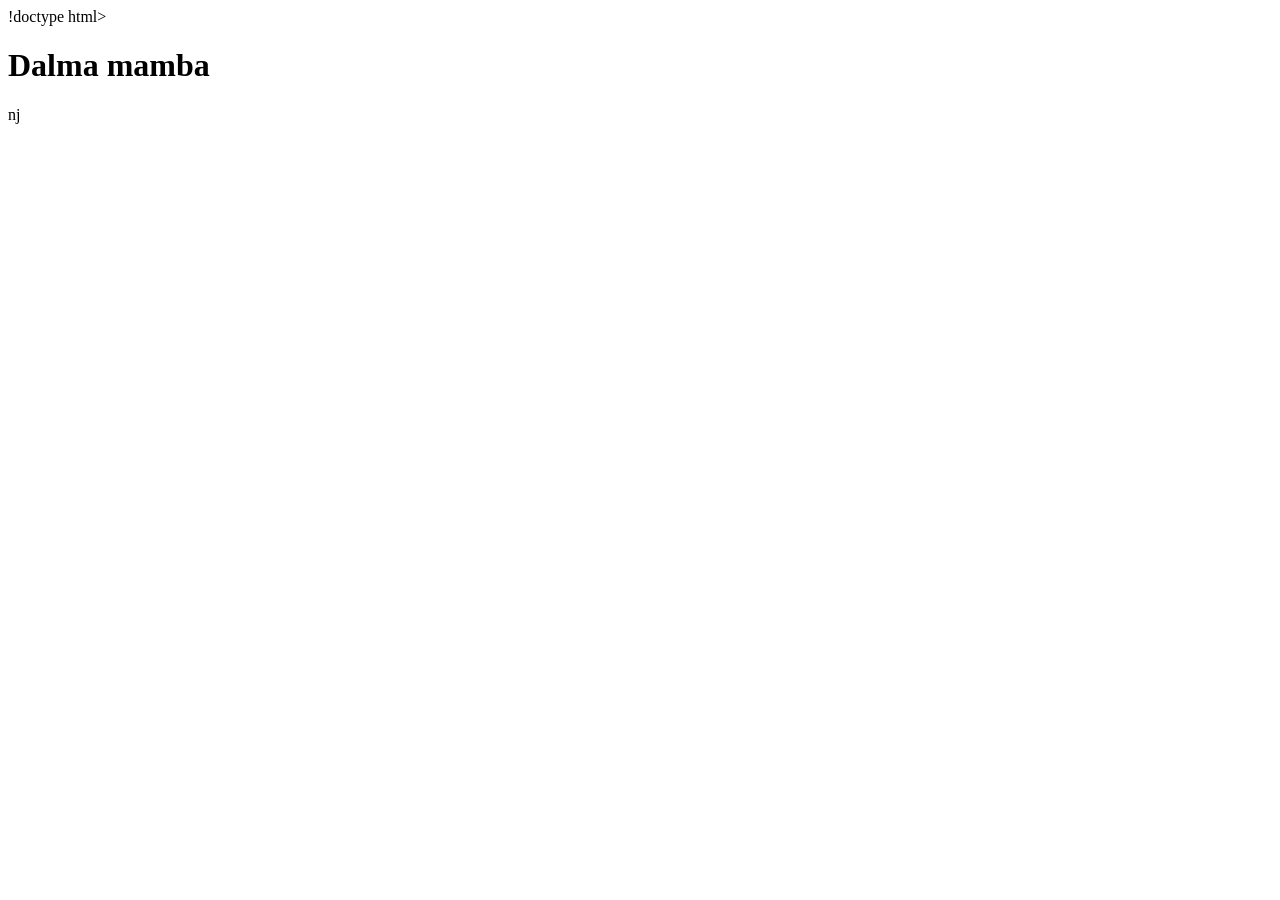
==== index.html @ f19797d3 "index.html" ====
!doctype html>
<html lang="en">
<head>
    <meta charset="UTF-8">
    <meta name="viewport" content="width=device-width, initial-scale=1.0">
    <title>Document</title>
</head>
<body>
    <h1>Dalma mamba</h1>

</body>
</html>nj
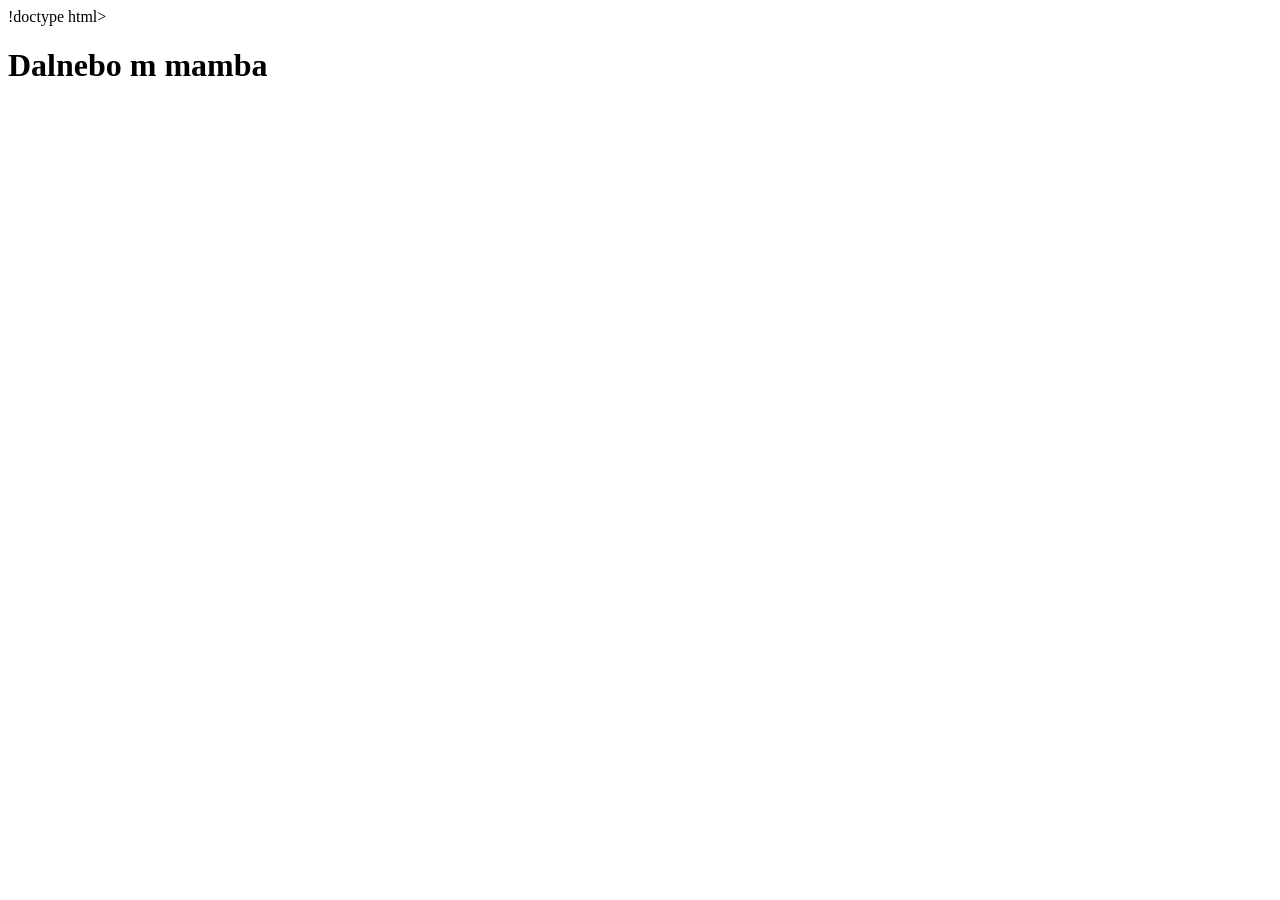
==== commit adc9495e: "intial commit" ====
--- a/index.html
+++ b/index.html
@@ -6,7 +6,7 @@
     <title>Document</title>
 </head>
 <body>
-    <h1>Dalma mamba</h1>
+    <h1>Dalnebo m mamba</h1>
 
 </body>
-</html>nj+</html>
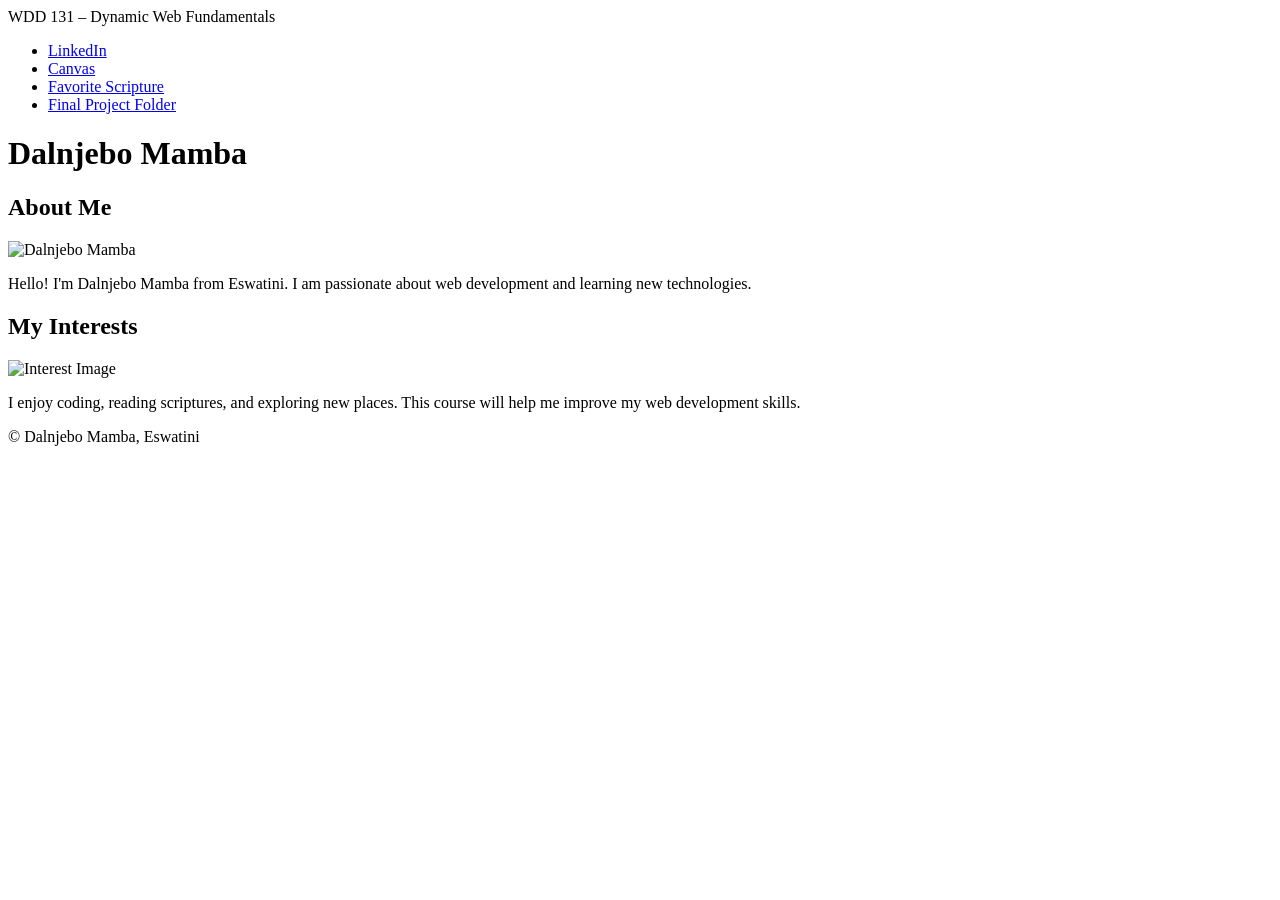
==== commit 07e3c30f: "wdd131 dynamic fundementals" ====
--- a/index.html
+++ b/index.html
@@ -1,12 +1,42 @@
-!doctype html>
+<!doctype html>
 <html lang="en">
 <head>
     <meta charset="UTF-8">
     <meta name="viewport" content="width=device-width, initial-scale=1.0">
-    <title>Document</title>
+    <title>WDD 131 – Dynamic Web Fundamentals – Dalnjebo Mamba</title>
+    <meta name="description" content="WDD 131 – Dynamic Web Fundamentals. Dalnjebo Mamba. Course resources, assignments, and web development learning.">
+    <meta name="author" content="Dalnjebo Mamba">
+    <link rel="stylesheet" href="styles/base.css">
 </head>
 <body>
-    <h1>Dalnebo m mamba</h1>
-
+    <header>
+        <span id="course-title">WDD 131 – Dynamic Web Fundamentals</span>
+        <nav>
+            <ul>
+                <li><a href="https://www.linkedin.com/in/YOUR-LINKEDIN" target="_blank">LinkedIn</a></li>
+                <li><a href="https://byupw.instructure.com/" target="_blank">Canvas</a></li>
+                <li><a href="https://www.churchofjesuschrist.org/study/scriptures/bofm/1-ne/3?lang=eng&id=p7#p7" target="_blank">Favorite Scripture</a></li>
+                <li><a href="#">Final Project Folder</a></li>
+            </ul>
+        </nav>
+    </header>
+    <main>
+        <h1>Dalnjebo Mamba</h1>
+        <section class="card">
+            <h2>About Me</h2>
+            <img src="images/profile.jpg" alt="Dalnjebo Mamba" width="200">
+            <p>Hello! I'm Dalnjebo Mamba from Eswatini. I am passionate about web development and learning new technologies.</p>
+        </section>
+        <section class="card">
+            <h2>My Interests</h2>
+            <img src="images/interest.jpg" alt="Interest Image" width="200">
+            <p>I enjoy coding, reading scriptures, and exploring new places. This course will help me improve my web development skills.</p>
+        </section>
+    </main>
+    <footer>
+        <p>&copy; <span id="currentyear"></span> Dalnjebo Mamba, Eswatini</p>
+        <p id="lastModified"></p>
+    </footer>
+    <script src="scripts/getdates.js"></script>
 </body>
 </html>
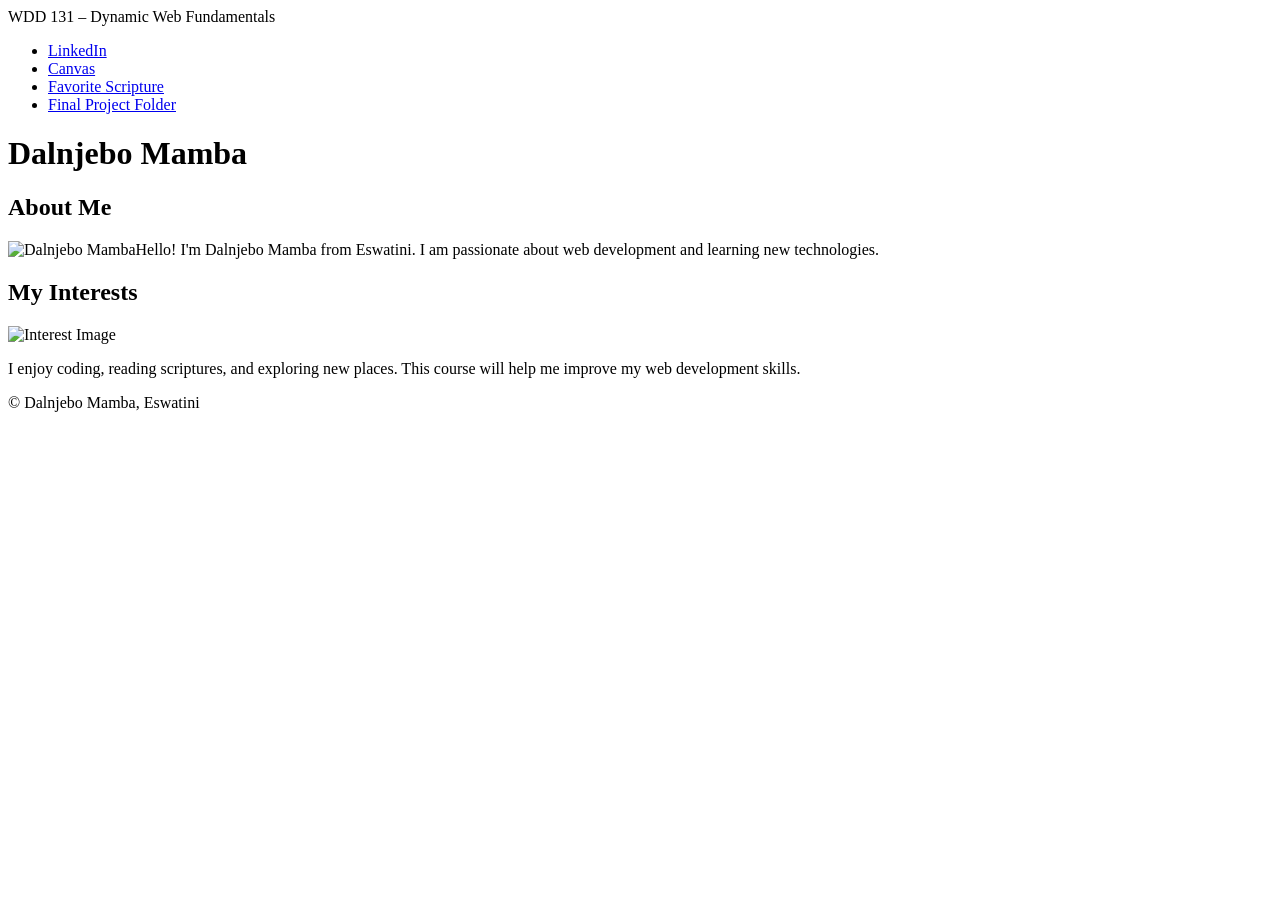
==== commit bfa50351: "dynamic" ====
--- a/index.html
+++ b/index.html
@@ -6,7 +6,13 @@
     <title>WDD 131 – Dynamic Web Fundamentals – Dalnjebo Mamba</title>
     <meta name="description" content="WDD 131 – Dynamic Web Fundamentals. Dalnjebo Mamba. Course resources, assignments, and web development learning.">
     <meta name="author" content="Dalnjebo Mamba">
+
+    <link rel="preconnect" href="https://fonts.googleapis.com">
+    <link rel="preconnect" href="https://fonts.gstatic.com" crossorigin>
+    <link href="https://fonts.googleapis.com/css2?family=Merriweather:wght@400;700&family=Roboto:wght@400;500&display=swap" rel="stylesheet">
+
     <link rel="stylesheet" href="styles/base.css">
+    <script src="scripts/getdates.js" defer></script>
 </head>
 <body>
     <header>
@@ -24,7 +30,7 @@
         <h1>Dalnjebo Mamba</h1>
         <section class="card">
             <h2>About Me</h2>
-            <img src="images/profile.jpg" alt="Dalnjebo Mamba" width="200">
+            <img src="images/photo.jpg" alt="Dalnjebo Mamba" 
             <p>Hello! I'm Dalnjebo Mamba from Eswatini. I am passionate about web development and learning new technologies.</p>
         </section>
         <section class="card">
@@ -37,6 +43,5 @@
         <p>&copy; <span id="currentyear"></span> Dalnjebo Mamba, Eswatini</p>
         <p id="lastModified"></p>
     </footer>
-    <script src="scripts/getdates.js"></script>
 </body>
 </html>
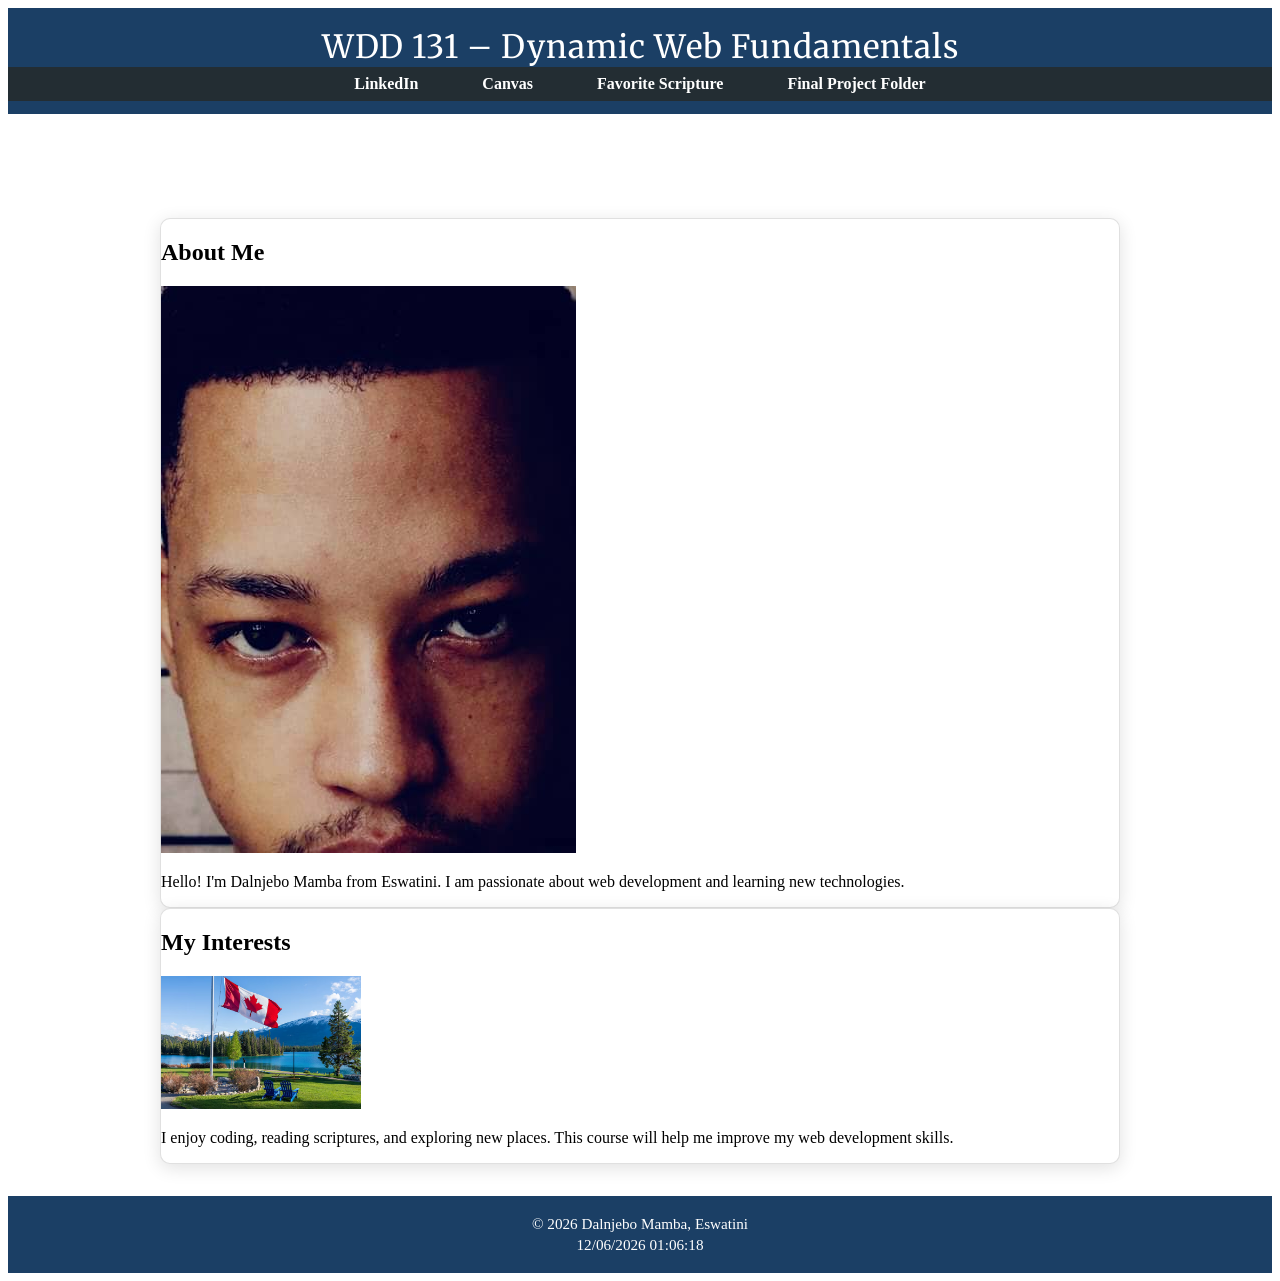
==== commit 1479ec15: "Dynamic programming" ====
--- a/index.html
+++ b/index.html
@@ -11,8 +11,8 @@
     <link rel="preconnect" href="https://fonts.gstatic.com" crossorigin>
     <link href="https://fonts.googleapis.com/css2?family=Merriweather:wght@400;700&family=Roboto:wght@400;500&display=swap" rel="stylesheet">
 
-    <link rel="stylesheet" href="styles/base.css">
-    <script src="scripts/getdates.js" defer></script>
+    <link rel="stylesheet" href="wdd131/styles/base.css">
+    <script src="wdd131/scripts/getdates.js" defer></script>
 </head>
 <body>
     <header>
@@ -30,12 +30,12 @@
         <h1>Dalnjebo Mamba</h1>
         <section class="card">
             <h2>About Me</h2>
-            <img src="images/photo.jpg" alt="Dalnjebo Mamba" 
+            <img src="wdd131/images/photo.jpg" alt="Dalnjebo Mamba">
             <p>Hello! I'm Dalnjebo Mamba from Eswatini. I am passionate about web development and learning new technologies.</p>
         </section>
         <section class="card">
             <h2>My Interests</h2>
-            <img src="images/interest.jpg" alt="Interest Image" width="200">
+            <img src="wdd131/images/interest.avif" alt="Interest Image" width="200">
             <p>I enjoy coding, reading scriptures, and exploring new places. This course will help me improve my web development skills.</p>
         </section>
     </main>
--- a/wdd131/styles/base.css
+++ b/wdd131/styles/base.css
@@ -0,0 +1,134 @@
+<link rel="preconnect" href="https://fonts.googleapis.com">
+<link rel="preconnect" href="https://fonts.gstatic.com" crossorigin>
+<link href="https://fonts.googleapis.com/css2?family=Merriweather:wght@400;700&family=Roboto:wght@400;500&display=swap" rel="stylesheet">
+
+/* Google Fonts */
+@import url('https://fonts.googleapis.com/css2?family=Merriweather:wght@400;700&family=Roboto:wght@400;500&display=swap');
+
+body {
+    font-family: 'Roboto', Arial, sans-serif;
+    background: #0f3a59;
+    color: #1b1b1b;
+    margin: 0;
+    padding: 0;
+}
+
+header {
+    background: #1b3f65;
+    color: #fff;
+    padding: 1.2rem 0 0.8rem 0;
+    text-align: center;
+}
+
+#course-title {
+    display: block;
+    font-family: 'Merriweather', serif;
+    font-size: 2rem;
+    margin: 0;
+    letter-spacing: 1px;
+}
+
+nav {
+    background: #232d33;
+    padding: 0.5rem 0;
+}
+
+nav ul {
+    display: flex;
+    justify-content: center;
+    gap: 2rem;
+    list-style: none;
+    padding: 0;
+    margin: 0;
+}
+
+nav a {
+    color: #fff;
+    text-decoration: none;
+    font-weight: 700;
+    padding: 0.5rem 1rem;
+    border-radius: 4px;
+    transition: background 0.3s, color 0.3s;
+}
+
+nav a:hover,
+nav a:focus {
+    background: #1c76b9;
+    color: #fff;
+}
+
+main {
+    max-width: 960px;
+    margin: 2rem auto;
+    padding: 0 1rem;
+}
+
+h1 {
+    text-align: center;
+    font-family: 'Merriweather', serif;
+    font-size: 2.4rem;
+    margin: 1.5rem 0;
+    color: #fff;
+}
+
+.cards {
+    display: grid;
+    grid-template-columns: repeat(auto-fit, minmax(320px, 1fr));
+    gap: 1.5rem;
+}
+
+.card {
+    background: #ffffff;
+    border: 1px solid rgba(0,0,0,0.12);
+    border-radius: 10px;
+    overflow: hidden;
+    box-shadow: 0 4px 18px rgba(0, 0, 0, 0.12);
+}
+
+.card-header {
+    background: #1b3f65;
+    color: #fff;
+    padding: 1rem 1.2rem;
+    font-family: 'Merriweather', serif;
+    font-size: 1.2rem;
+    font-weight: 700;
+}
+
+.card-body {
+    padding: 1.2rem;
+    color: #2b2b2b;
+    line-height: 1.6;
+}
+
+.card-body img {
+    width: 100%;
+    max-width: 180px;
+    border-radius: 8px;
+    box-shadow: 0 2px 10px rgba(0,0,0,0.12);
+    display: block;
+    margin: 0 auto 1rem;
+}
+
+footer {
+    background: #1b3f65;
+    color: #fff;
+    text-align: center;
+    padding: 1rem 0;
+    margin-top: 2rem;
+    font-size: 0.95rem;
+}
+
+footer p {
+    margin: 0.2rem 0;
+}
+
+@media (max-width: 700px) {
+    main {
+        padding: 0 0.5rem;
+    }
+    h1 {
+        font-size: 2rem;
+    }
+}
+
+<script src="scripts/getdates.js" defer></script>
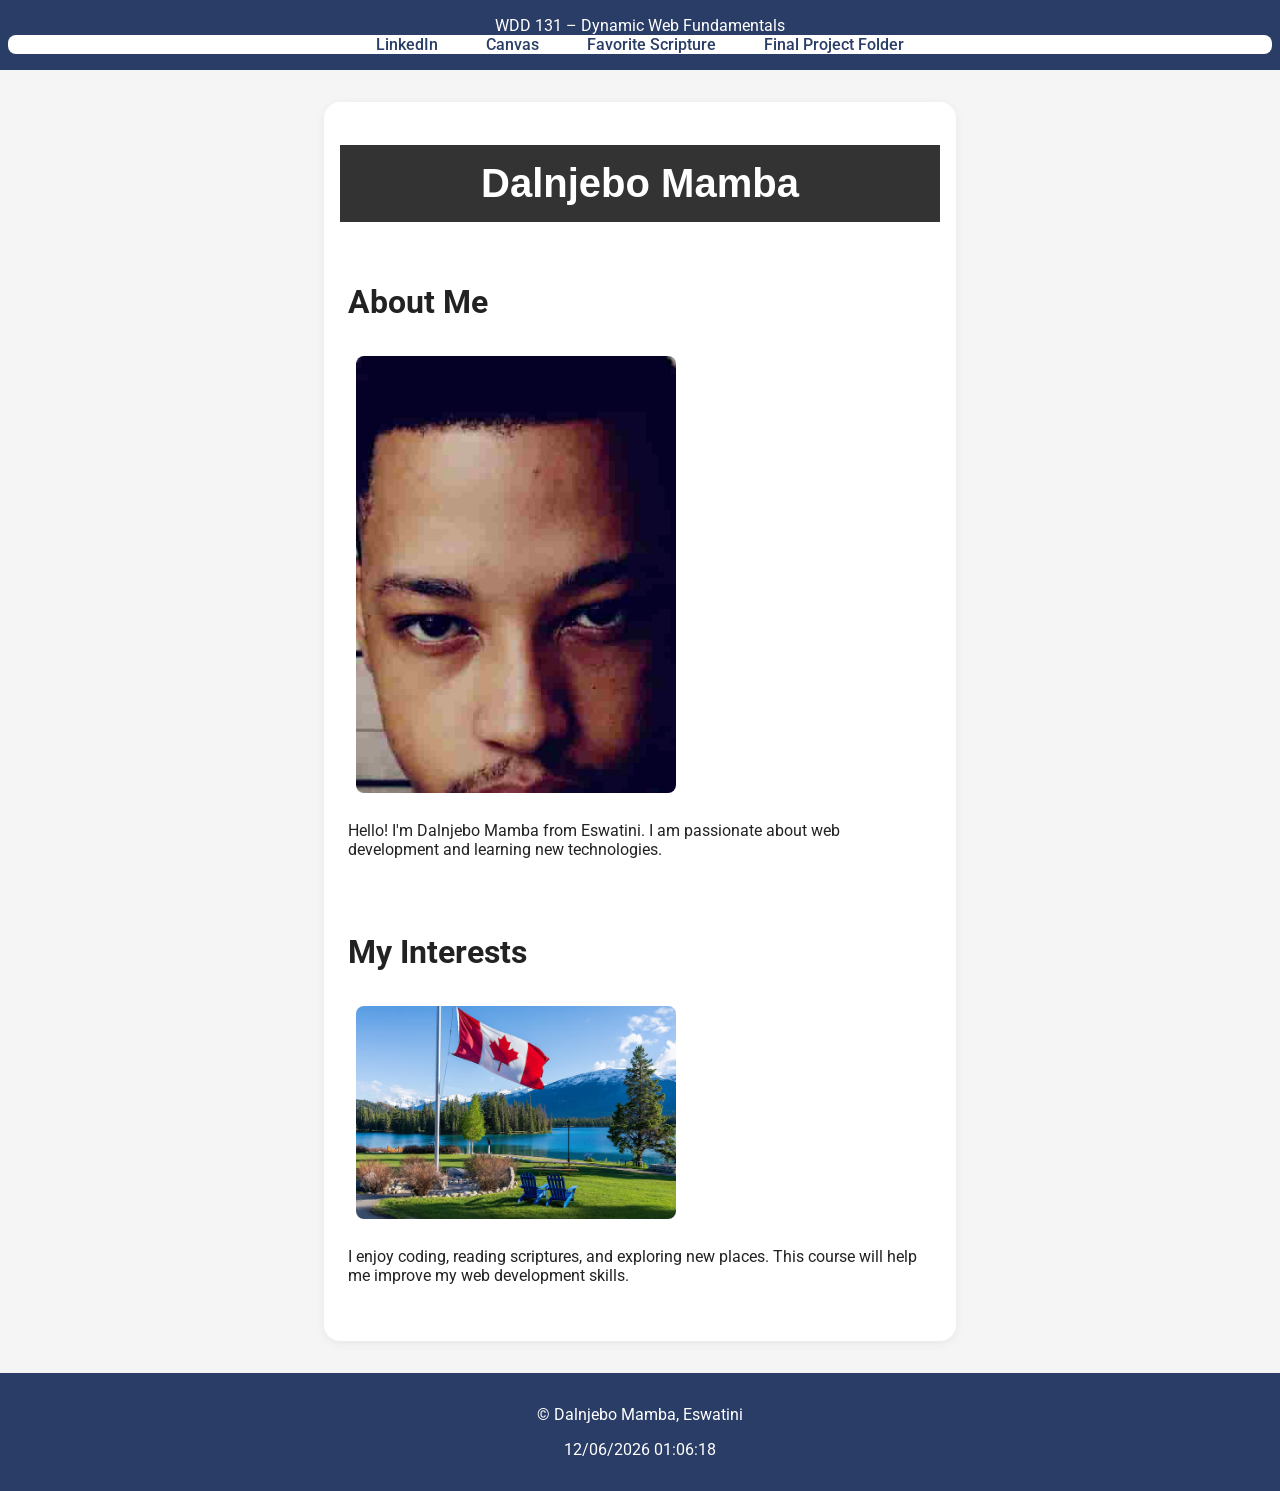
==== commit 96922ae4: "temple" ====
--- a/index.html
+++ b/index.html
@@ -11,8 +11,8 @@
     <link rel="preconnect" href="https://fonts.gstatic.com" crossorigin>
     <link href="https://fonts.googleapis.com/css2?family=Merriweather:wght@400;700&family=Roboto:wght@400;500&display=swap" rel="stylesheet">
 
-    <link rel="stylesheet" href="wdd131/styles/base.css">
-    <script src="wdd131/scripts/getdates.js" defer></script>
+    <link rel="stylesheet" href="wdd131/styles/temple.css">
+    <script src="wdd131/scripts/temple.js" defer></script>
 </head>
 <body>
     <header>
--- a/wdd131/styles/temple.css
+++ b/wdd131/styles/temple.css
@@ -0,0 +1,217 @@
+/* User custom styles */
+.stdlf {
+	font-weight: 700;
+	border-bottom: 1px solid #777;
+	margin-bottom: 1rem;
+}
+
+body {
+	font-family: Roboto, sans-serif;
+}
+h1 {
+	font-size: 2.5rem;
+	padding: 1rem;
+	background-color: #333;
+	text-align: center;
+	font-family: "Acme", Arial, sans-serif;
+	color: #fff;
+}
+h2 {
+	font-size: 2rem;
+}
+h3 {
+	font-size: 1.5rem;
+	color: darkgreen;
+}
+section {
+	margin: 1rem auto;
+	max-width: 960px;
+	padding: 0.5rem;
+}
+.container {
+	display: grid;
+	grid-template-columns: repeat(auto-fit, minmax(200px, 1fr));
+	grid-gap: 25px;
+	place-items: center;
+}
+
+figure {
+	background-color: #fff;
+}
+img {
+	width: 100%;
+	height: auto;
+	margin: 0.5rem;
+}
+figcaption {
+	font-size: smaller;
+}
+/* hover effect */
+.hover:hover {
+	box-shadow: 0 0 50px #333;
+}
+/* rounded corners - boxmodel */
+.rocorn {
+	border-radius: 15px 150px;
+}
+/* simple opacity */
+
+.opac {
+	opacity: 0.5;
+}
+
+.blur {
+	filter: blur(4px);
+}
+
+.gray {
+	filter: blur(1px) grayscale(50%);
+}
+
+.object {
+	width: 100%;
+	height: 75px;
+	object-fit: cover;
+}
+
+.contrast {
+	filter: contrast(50%);
+}
+
+.saturate {
+	filter: saturate(50%);
+}
+
+.shape-outside {
+	border-radius: 100px;
+	width: 35%;
+	margin: 0 3em 0.5em 0;
+	float: left;
+	shape-outside: circle();
+}
+
+.mbm-difference {
+	mix-blend-mode: difference;
+}
+
+.mbm-hard-light {
+	mix-blend-mode: hard-light;
+}
+
+.transform {
+	transform: scaleX(-1);
+}
+
+.turn {
+	rotate: 0.05turn;
+	border: 1px solid rgba(0, 0, 0, 0.3);
+	padding: 1px;
+}
+/* temples.css - Mobile-first styles for Temple Album */
+@import url('https://fonts.googleapis.com/css2?family=Montserrat:wght@400;700&family=Roboto:wght@400;700&display=swap');
+
+:root {
+	--primary-color: #2a3d66;
+	--accent-color: #f9a825;
+	--background-color: #f5f5f5;
+	--text-color: #222;
+	--nav-bg: #fff;
+	--nav-hover: #f9a825;
+}
+
+body {
+	font-family: 'Montserrat', 'Roboto', sans-serif;
+	background: var(--background-color);
+	color: var(--text-color);
+	margin: 0;
+	padding: 0;
+}
+
+header {
+	background: var(--primary-color);
+	color: #fff;
+	padding: 1rem 0.5rem;
+	text-align: center;
+}
+
+header h1 {
+	margin: 0 0 0.5rem 0;
+	font-size: 2rem;
+	font-weight: 700;
+}
+
+nav ul {
+	display: flex;
+	justify-content: center;
+	gap: 1rem;
+	list-style: none;
+	margin: 0;
+	padding: 0;
+	background: var(--nav-bg);
+	border-radius: 0.5rem;
+}
+
+nav a {
+	text-decoration: none;
+	color: var(--primary-color);
+	font-weight: 500;
+	padding: 0.5rem 1rem;
+	border-radius: 0.5rem;
+	transition: background 0.3s, color 0.3s;
+}
+
+nav a:hover {
+	background: var(--nav-hover);
+	color: #fff;
+}
+
+main {
+	max-width: 600px;
+	margin: 2rem auto;
+	padding: 1rem;
+	background: #fff;
+	border-radius: 1rem;
+	box-shadow: 0 2px 8px rgba(42,61,102,0.08);
+}
+
+.temple-gallery {
+	display: grid;
+	grid-template-columns: 1fr;
+	gap: 1.5rem;
+}
+
+figure {
+	margin: 0;
+	background: var(--background-color);
+	border-radius: 0.5rem;
+	overflow: hidden;
+	box-shadow: 0 1px 4px rgba(42,61,102,0.08);
+	display: flex;
+	flex-direction: column;
+	align-items: center;
+	padding: 1rem;
+}
+
+img {
+	width: 100%;
+	max-width: 320px;
+	height: auto;
+	border-radius: 0.5rem;
+	margin-bottom: 0.5rem;
+}
+
+figcaption {
+	font-size: 1rem;
+	color: var(--primary-color);
+	font-weight: 600;
+	margin-top: 0.5rem;
+}
+
+footer {
+	text-align: center;
+	padding: 1rem 0;
+	background: var(--primary-color);
+	color: #fff;
+	font-size: 1rem;
+	margin-top: 2rem;
+}
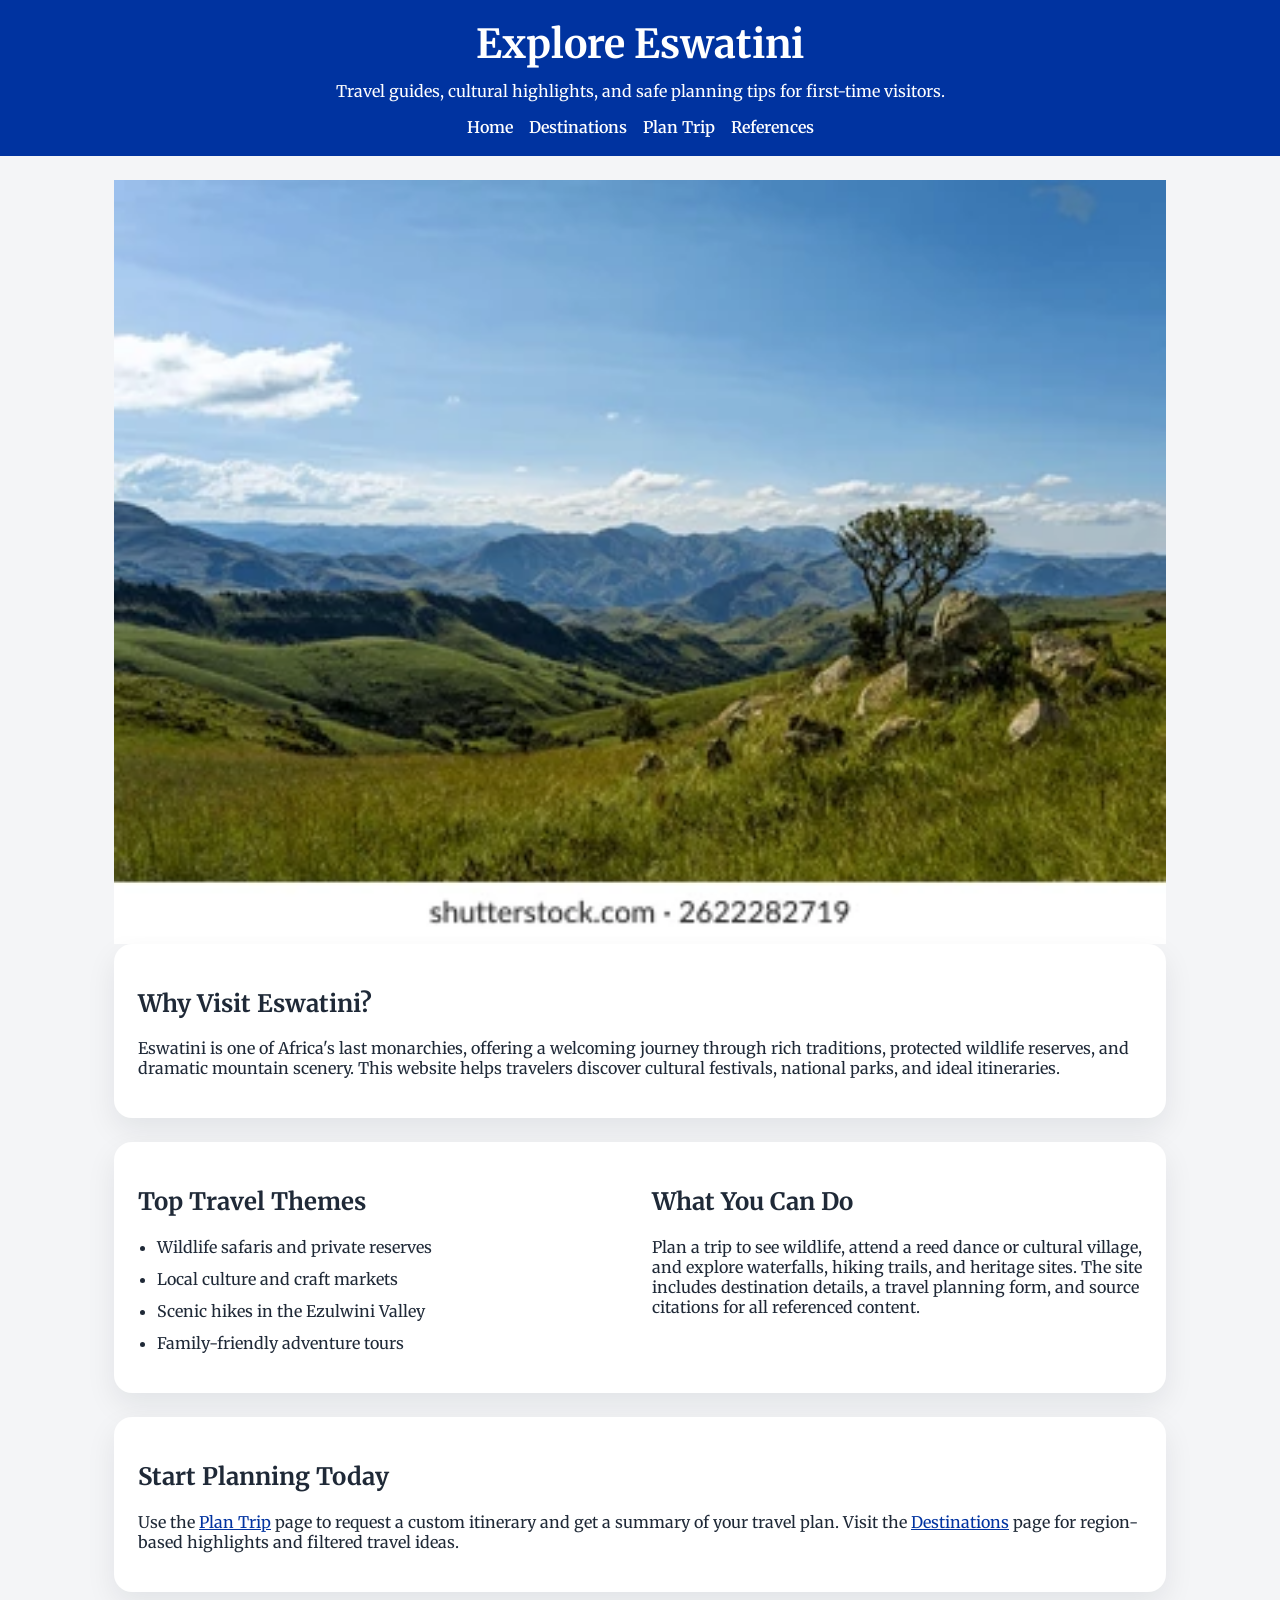
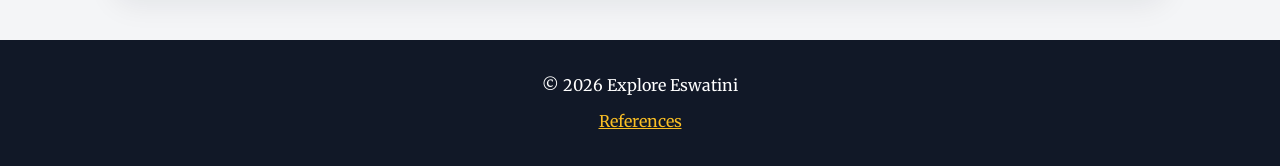
==== commit bcaf642b: "Merge branch 'main' of https://github.com/Dalma-mamba/wdd131" ====
--- a/index.html
+++ b/index.html
@@ -1,47 +1,71 @@
-<!doctype html>
+﻿<!doctype html>
 <html lang="en">
 <head>
     <meta charset="UTF-8">
     <meta name="viewport" content="width=device-width, initial-scale=1.0">
-    <title>WDD 131 – Dynamic Web Fundamentals – Dalnjebo Mamba</title>
-    <meta name="description" content="WDD 131 – Dynamic Web Fundamentals. Dalnjebo Mamba. Course resources, assignments, and web development learning.">
+    <title>Explore Eswatini</title>
+    <meta name="description" content="Explore Eswatini, a travel guide for culture, wildlife, and scenic landscapes.">
     <meta name="author" content="Dalnjebo Mamba">
 
     <link rel="preconnect" href="https://fonts.googleapis.com">
     <link rel="preconnect" href="https://fonts.gstatic.com" crossorigin>
     <link href="https://fonts.googleapis.com/css2?family=Merriweather:wght@400;700&family=Roboto:wght@400;500&display=swap" rel="stylesheet">
-
-    <link rel="stylesheet" href="wdd131/styles/temple.css">
-    <script src="wdd131/scripts/temple.js" defer></script>
+    <link rel="stylesheet" href="styles/place.css">
 </head>
 <body>
     <header>
-        <span id="course-title">WDD 131 – Dynamic Web Fundamentals</span>
+        <div class="brand">
+            <h1>Explore Eswatini</h1>
+            <p>Travel guides, cultural highlights, and safe planning tips for first-time visitors.</p>
+        </div>
         <nav>
             <ul>
-                <li><a href="https://www.linkedin.com/in/YOUR-LINKEDIN" target="_blank">LinkedIn</a></li>
-                <li><a href="https://byupw.instructure.com/" target="_blank">Canvas</a></li>
-                <li><a href="https://www.churchofjesuschrist.org/study/scriptures/bofm/1-ne/3?lang=eng&id=p7#p7" target="_blank">Favorite Scripture</a></li>
-                <li><a href="#">Final Project Folder</a></li>
+                <li><a href="index.html">Home</a></li>
+                <li><a href="temples.html">Destinations</a></li>
+                <li><a href="form.html">Plan Trip</a></li>
+                <li><a href="references.html">References</a></li>
             </ul>
         </nav>
     </header>
+
     <main>
-        <h1>Dalnjebo Mamba</h1>
+        <section class="hero">
+            <picture>
+                <source srcset="wdd131/images/landscapes.webp" media="(min-width: 768px)">
+                <img src="wdd131/images/landscapes.webp" alt="Rolling hills and sunset in Eswatini" loading="lazy">
+            </picture>
+        </section>
+
         <section class="card">
-            <h2>About Me</h2>
-            <img src="wdd131/images/photo.jpg" alt="Dalnjebo Mamba">
-            <p>Hello! I'm Dalnjebo Mamba from Eswatini. I am passionate about web development and learning new technologies.</p>
+            <h2>Why Visit Eswatini?</h2>
+            <p>Eswatini is one of Africa's last monarchies, offering a welcoming journey through rich traditions, protected wildlife reserves, and dramatic mountain scenery. This website helps travelers discover cultural festivals, national parks, and ideal itineraries.</p>
         </section>
+
+        <section class="card split">
+            <article>
+                <h2>Top Travel Themes</h2>
+                <ul>
+                    <li>Wildlife safaris and private reserves</li>
+                    <li>Local culture and craft markets</li>
+                    <li>Scenic hikes in the Ezulwini Valley</li>
+                    <li>Family-friendly adventure tours</li>
+                </ul>
+            </article>
+            <article>
+                <h2>What You Can Do</h2>
+                <p>Plan a trip to see wildlife, attend a reed dance or cultural village, and explore waterfalls, hiking trails, and heritage sites. The site includes destination details, a travel planning form, and source citations for all referenced content.</p>
+            </article>
+        </section>
+
         <section class="card">
-            <h2>My Interests</h2>
-            <img src="wdd131/images/interest.avif" alt="Interest Image" width="200">
-            <p>I enjoy coding, reading scriptures, and exploring new places. This course will help me improve my web development skills.</p>
+            <h2>Start Planning Today</h2>
+            <p>Use the <a href="form.html">Plan Trip</a> page to request a custom itinerary and get a summary of your travel plan. Visit the <a href="temples.html">Destinations</a> page for region-based highlights and filtered travel ideas.</p>
         </section>
     </main>
+
     <footer>
-        <p>&copy; <span id="currentyear"></span> Dalnjebo Mamba, Eswatini</p>
-        <p id="lastModified"></p>
+        <p>&copy; 2026 Explore Eswatini</p>
+        <p><a href="references.html">References</a></p>
     </footer>
 </body>
-</html>+</html>
--- a/styles/place.css
+++ b/styles/place.css
@@ -0,0 +1,113 @@
+﻿/* Homepage styles */
+:root {
+    --primary: #0033a0;
+    --secondary: #d21034;
+    --accent: #fbbf24;
+    --background: #f4f5f7;
+    --card: #ffffff;
+    --text: #1f2937;
+}
+
+* {
+    box-sizing: border-box;
+}
+
+body {
+    margin: 0;
+    font-family: 'Merriweather', 'Roboto', serif;
+    color: var(--text);
+    background: var(--background);
+}
+
+header {
+    background: var(--primary);
+    color: white;
+    padding: 1.2rem 1rem;
+}
+
+.brand {
+    max-width: 1000px;
+    margin: 0 auto;
+    text-align: center;
+}
+
+.brand h1 {
+    margin: 0;
+    font-size: 2.5rem;
+}
+
+.brand p {
+    margin: 0.75rem auto 0;
+    max-width: 760px;
+}
+
+nav ul {
+    display: flex;
+    justify-content: center;
+    flex-wrap: wrap;
+    gap: 1rem;
+    list-style: none;
+    padding: 0;
+    margin: 1rem auto 0;
+    max-width: 1000px;
+}
+
+nav a {
+    color: white;
+    text-decoration: none;
+    font-weight: 600;
+}
+
+.hero img {
+    width: 100%;
+    display: block;
+    border-bottom: 8px solid white;
+}
+
+main {
+    max-width: 1100px;
+    margin: 0 auto;
+    padding: 1.5rem;
+}
+
+.card {
+    background: var(--card);
+    border-radius: 18px;
+    padding: 1.5rem;
+    margin-bottom: 1.5rem;
+    box-shadow: 0 12px 30px rgba(15, 23, 42, 0.08);
+}
+
+.split {
+    display: grid;
+    gap: 1.5rem;
+}
+
+.split ul {
+    padding-left: 1.2rem;
+}
+
+.split li {
+    margin-bottom: 0.75rem;
+}
+
+a {
+    color: var(--primary);
+}
+
+footer {
+    text-align: center;
+    padding: 1.2rem;
+    background: #111827;
+    color: white;
+}
+
+footer a {
+    color: var(--accent);
+}
+
+@media (min-width: 768px) {
+    .split {
+        grid-template-columns: 1fr 1fr;
+    }
+}
